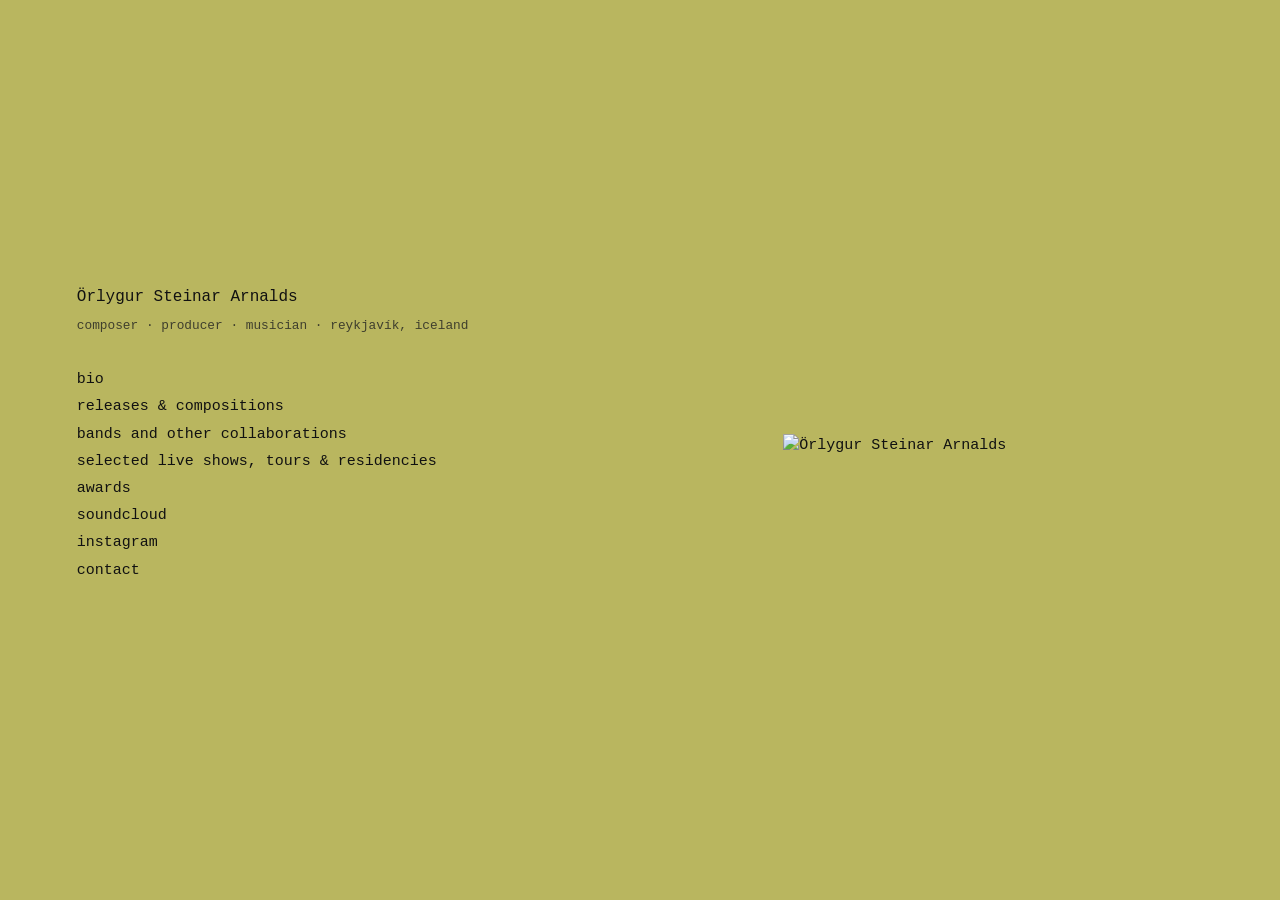
==== index.html @ 4bab3bf0 "Lowercase homepage text, add favicon, dates on collaborations, fix capitalization, remove dead foote" ====
<!DOCTYPE html>
<html lang="en">
<head>
<meta charset="UTF-8">
<meta name="viewport" content="width=device-width, initial-scale=1.0">
<title>Örlygur Steinar Arnalds</title>
<meta name="description" content="Örlygur Steinar Arnalds — composer, producer, musician. Reykjavík, Iceland.">
<link rel="icon" href="data:image/svg+xml,<svg xmlns=%22http://www.w3.org/2000/svg%22 viewBox=%220 0 100 100%22><rect width=%22100%22 height=%22100%22 fill=%22%23b9b65f%22/><text x=%2250%22 y=%2268%22 font-size=%2260%22 text-anchor=%22middle%22 fill=%22%232f5d34%22>Ö</text></svg>">
<link rel="stylesheet" href="style.css">
</head>
<body class="home">
<div class="hero">

  <div class="hero__text">
    <p class="name">Örlygur Steinar Arnalds</p>
    <p class="hero__subtitle">composer &middot; producer &middot; musician &middot; reykjavík, iceland</p>

    <nav class="links">
      <a href="bio.html">bio</a>
      <a href="releases.html">releases &amp; compositions</a>
      <a href="collabs.html">bands and other collaborations</a>
      <a href="live.html">selected live shows, tours &amp; residencies</a>
      <a href="awards.html">awards</a>
      <a href="https://soundcloud.com/rlygur-steinar-arnalds" target="_blank" rel="noopener">soundcloud</a>
      <a href="https://www.instagram.com/olli_steini/" target="_blank" rel="noopener">instagram</a>
      <a href="contact.html">contact</a>
    </nav>
  </div>

  <img class="hero__photo" src="https://github.com/user-attachments/assets/e506ba5f-13d1-49e9-8785-a370a1efbca6" alt="Örlygur Steinar Arnalds">

</div>

<script src="script.js"></script>
</body>
</html>
---- style.css ----
:root {
  --bg: #b9b65f;
  --text: #111;
  --text-muted: #3f3f2d;
  --accent: #2f5d34;
  --line: #a8a552;
}

* { box-sizing: border-box; }

html { scroll-behavior: smooth; }

body {
  margin: 0;
  background: var(--bg);
  color: var(--text);
  font-family: ui-monospace, Menlo, Consolas, "Courier New", monospace;
  font-size: 15px;
  line-height: 1.6;
}

a {
  color: var(--text);
  text-decoration: underline;
}

a:hover {
  color: var(--accent);
}

.wrap {
  max-width: 680px;
  margin: 0 auto;
  padding: 3rem 1.5rem;
}

.hero {
  display: flex;
  align-items: center;
  justify-content: space-between;
  gap: 1.5rem;
  min-height: 92vh;
  padding: 6rem 6vw 2rem;
}

.hero__text .name {
  font-size: 1rem;
  font-weight: normal;
  margin-bottom: 0.3rem;
}

.hero__subtitle {
  margin: 0 0 2rem;
  font-size: 0.8rem;
  color: var(--text-muted);
}

.hero__photo {
  display: block;
  width: min(36vw, 420px);
  max-width: 100%;
}

@media (max-width: 700px) {
  .hero {
    flex-direction: column-reverse;
    min-height: 0;
    padding: 2.5rem 1.5rem;
    gap: 2rem;
  }

  .hero__photo {
    width: 60vw;
  }
}

header {
  margin-bottom: 3rem;
  position: relative;
}

.name {
  margin: 0 0 0.3rem;
  font-weight: bold;
  font-size: 1.1rem;
}

.tagline {
  margin: 0 0 1.5rem;
  color: var(--text-muted);
}

nav.links {
  display: flex;
  flex-direction: column;
  gap: 0.2rem;
  margin-bottom: 1.5rem;
}

nav.links a {
  text-decoration: none;
}

nav.links a:hover {
  text-decoration: underline;
}

nav.back {
  margin-bottom: 1.5rem;
}

nav.back a {
  text-decoration: none;
}

nav.back a:hover {
  text-decoration: underline;
}

section {
  margin: 2.5rem 0;
}

h2 {
  margin: 0 0 0.8rem;
  font-size: 1rem;
  font-weight: bold;
}

p { margin: 0 0 0.9rem; }

.entry {
  margin-bottom: 1.4rem;
}

.entry h3 {
  margin: 0 0 0.2rem;
  font-size: 1rem;
  font-weight: bold;
}

.entry .meta {
  margin: 0 0 0.4rem;
  color: var(--text-muted);
}

.entry iframe {
  margin-top: 0.4rem;
}

.list {
  margin: 0;
  padding-left: 1.2rem;
}

.list li {
  margin-bottom: 0.3rem;
}

.group + .group {
  margin-top: 1rem;
}

.group h3 {
  margin: 0 0 0.3rem;
  font-weight: bold;
}

.year {
  color: var(--accent);
}

details summary {
  cursor: pointer;
  color: var(--accent);
}
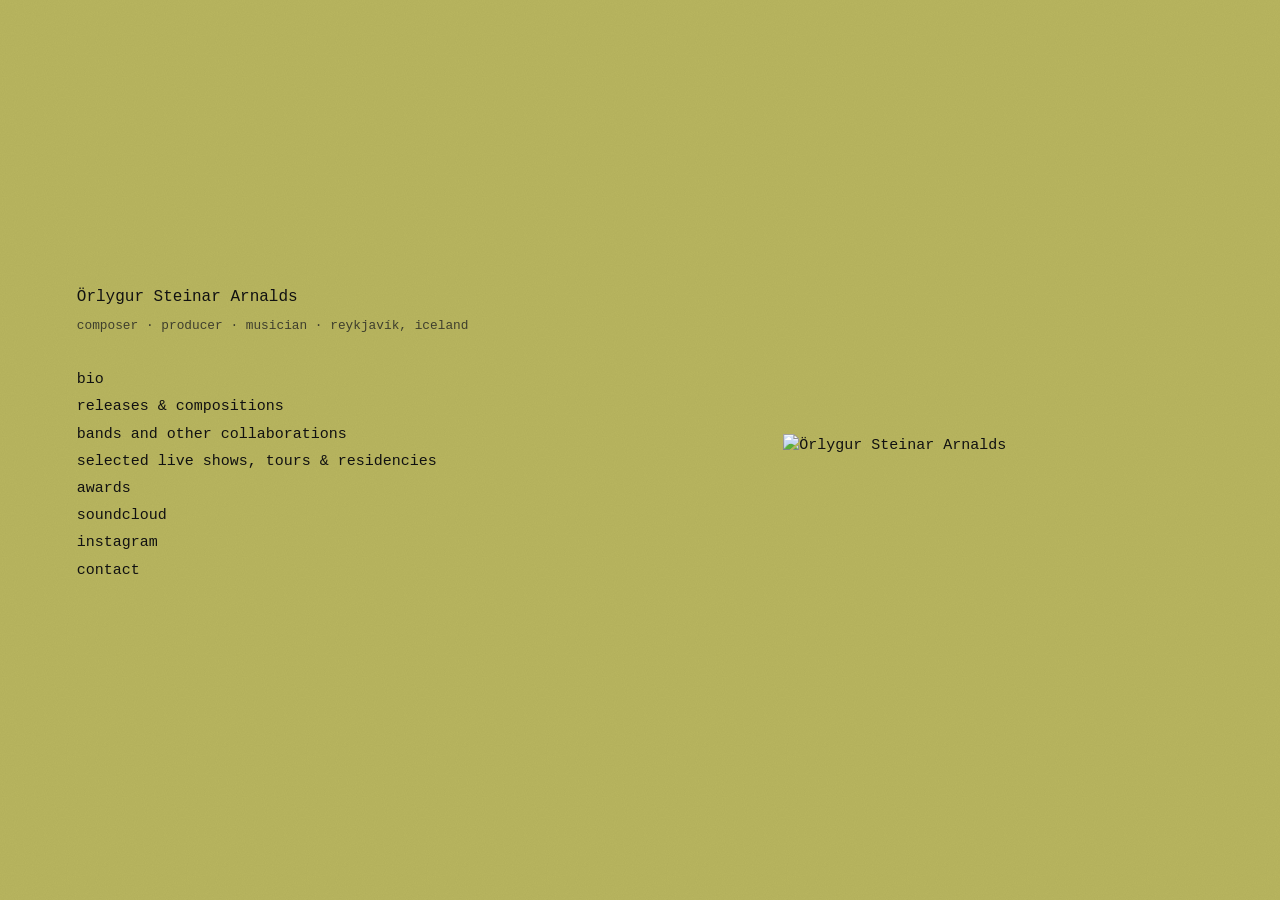
==== commit 04bb4df5: "Add OG/Twitter meta tags, JSON-LD schema, hover/focus transitions, subtle noise background, print st" ====
--- a/index.html
+++ b/index.html
@@ -5,8 +5,35 @@
 <meta name="viewport" content="width=device-width, initial-scale=1.0">
 <title>Örlygur Steinar Arnalds</title>
 <meta name="description" content="Örlygur Steinar Arnalds — composer, producer, musician. Reykjavík, Iceland.">
+<meta property="og:type" content="website">
+<meta property="og:title" content="Örlygur Steinar Arnalds">
+<meta property="og:description" content="Composer, producer, musician. Reykjavík, Iceland.">
+<meta property="og:image" content="https://github.com/user-attachments/assets/e506ba5f-13d1-49e9-8785-a370a1efbca6">
+<meta property="og:url" content="https://orlygur-arnalds.github.io/test1/">
+<meta name="twitter:card" content="summary_large_image">
+<meta name="twitter:title" content="Örlygur Steinar Arnalds">
+<meta name="twitter:description" content="Composer, producer, musician. Reykjavík, Iceland.">
+<meta name="twitter:image" content="https://github.com/user-attachments/assets/e506ba5f-13d1-49e9-8785-a370a1efbca6">
 <link rel="icon" href="data:image/svg+xml,<svg xmlns=%22http://www.w3.org/2000/svg%22 viewBox=%220 0 100 100%22><rect width=%22100%22 height=%22100%22 fill=%22%23b9b65f%22/><text x=%2250%22 y=%2268%22 font-size=%2260%22 text-anchor=%22middle%22 fill=%22%232f5d34%22>Ö</text></svg>">
 <link rel="stylesheet" href="style.css">
+<script type="application/ld+json">
+{
+  "@context": "https://schema.org",
+  "@type": "Person",
+  "name": "Örlygur Steinar Arnalds",
+  "jobTitle": ["Composer", "Producer", "Musician"],
+  "address": {
+    "@type": "PostalAddress",
+    "addressLocality": "Reykjavík",
+    "addressCountry": "IS"
+  },
+  "url": "https://orlygur-arnalds.github.io/test1/",
+  "sameAs": [
+    "https://soundcloud.com/rlygur-steinar-arnalds",
+    "https://www.instagram.com/olli_steini/"
+  ]
+}
+</script>
 </head>
 <body class="home">
 <div class="hero">
@@ -31,6 +58,5 @@
 
 </div>
 
-<script src="script.js"></script>
 </body>
 </html>
--- a/style.css
+++ b/style.css
@@ -12,7 +12,8 @@
 
 body {
   margin: 0;
-  background: var(--bg);
+  background-color: var(--bg);
+  background-image: url("data:image/svg+xml,%3Csvg xmlns='http://www.w3.org/2000/svg' width='120' height='120'%3E%3Cfilter id='n'%3E%3CfeTurbulence type='fractalNoise' baseFrequency='0.9' numOctaves='2' stitchTiles='stitch'/%3E%3CfeColorMatrix type='matrix' values='0 0 0 0 0 0 0 0 0 0 0 0 0 0 0 0 0 0 0.04 0'/%3E%3C/filter%3E%3Crect width='100%25' height='100%25' filter='url(%23n)'/%3E%3C/svg%3E");
   color: var(--text);
   font-family: ui-monospace, Menlo, Consolas, "Courier New", monospace;
   font-size: 15px;
@@ -22,10 +23,19 @@
 a {
   color: var(--text);
   text-decoration: underline;
+  transition: color 0.15s ease;
 }
 
 a:hover {
   color: var(--accent);
+}
+
+a:focus-visible,
+nav.links a:focus-visible,
+nav.back a:focus-visible {
+  outline: 2px solid var(--accent);
+  outline-offset: 2px;
+  border-radius: 1px;
 }
 
 .wrap {
@@ -99,6 +109,7 @@
 
 nav.links a {
   text-decoration: none;
+  transition: color 0.15s ease;
 }
 
 nav.links a:hover {
@@ -175,3 +186,32 @@
   color: var(--accent);
 }
 
+.badge {
+  display: inline-block;
+  margin-left: 0.5rem;
+  padding: 0.05rem 0.4rem;
+  font-size: 0.7rem;
+  color: var(--bg);
+  background: var(--accent);
+  border-radius: 3px;
+  vertical-align: middle;
+}
+
+@media print {
+  body {
+    background: #fff;
+    background-image: none;
+    color: #000;
+  }
+
+  nav.back,
+  nav.links,
+  .badge {
+    display: none;
+  }
+
+  a {
+    color: #000;
+  }
+}
+
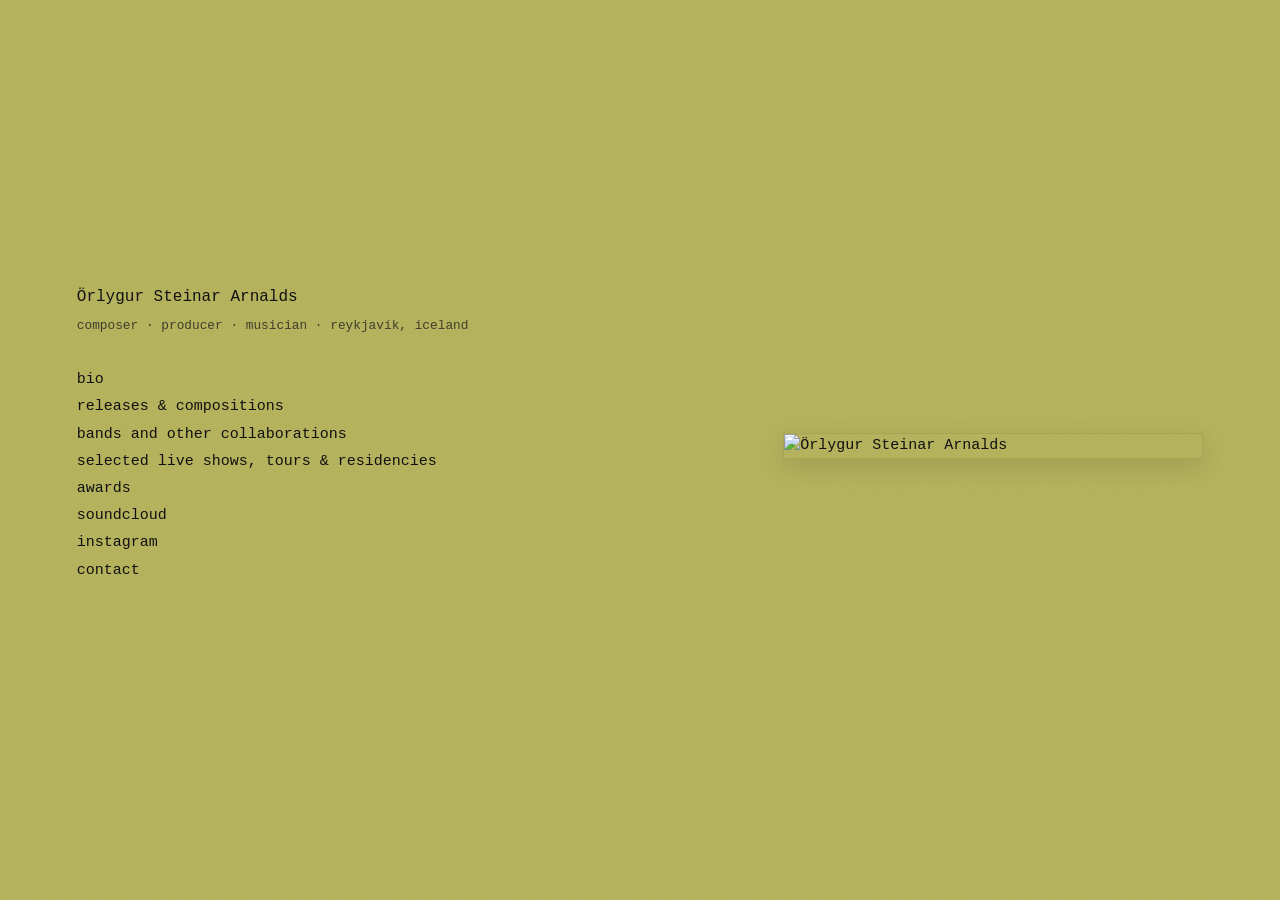
==== commit cedeab4f: "Add selection styling, animated underlines, fade-in, skip link, back-to-top, hero photo border, sect" ====
--- a/index.html
+++ b/index.html
@@ -36,7 +36,8 @@
 </script>
 </head>
 <body class="home">
-<div class="hero">
+<a class="skip-link" href="#main">Skip to content</a>
+<div class="hero" id="main">
 
   <div class="hero__text">
     <p class="name">Örlygur Steinar Arnalds</p>
--- a/style.css
+++ b/style.css
@@ -8,7 +8,56 @@
 
 * { box-sizing: border-box; }
 
-html { scroll-behavior: smooth; }
+html {
+  scroll-behavior: smooth;
+  view-transition-name: none;
+}
+
+::selection {
+  background: var(--accent);
+  color: var(--bg);
+}
+
+@keyframes fade-up {
+  from {
+    opacity: 0;
+    transform: translateY(6px);
+  }
+  to {
+    opacity: 1;
+    transform: translateY(0);
+  }
+}
+
+body {
+  animation: fade-up 0.4s ease both;
+}
+
+@media (prefers-reduced-motion: reduce) {
+  body {
+    animation: none;
+  }
+}
+
+::view-transition-old(root),
+::view-transition-new(root) {
+  animation-duration: 0.25s;
+}
+
+.skip-link {
+  position: absolute;
+  left: -9999px;
+  top: 0;
+  background: var(--accent);
+  color: var(--bg);
+  padding: 0.4rem 0.8rem;
+  z-index: 10;
+}
+
+.skip-link:focus {
+  left: 0.5rem;
+  top: 0.5rem;
+}
 
 body {
   margin: 0;
@@ -69,6 +118,8 @@
   display: block;
   width: min(36vw, 420px);
   max-width: 100%;
+  border: 1px solid var(--line);
+  box-shadow: 0 0.5rem 1.5rem rgba(0, 0, 0, 0.12);
 }
 
 @media (max-width: 700px) {
@@ -107,29 +158,41 @@
   margin-bottom: 1.5rem;
 }
 
-nav.links a {
+nav.links a,
+nav.back a {
   text-decoration: none;
-  transition: color 0.15s ease;
-}
-
-nav.links a:hover {
-  text-decoration: underline;
+  background-image: linear-gradient(var(--accent), var(--accent));
+  background-position: 0 1.2em;
+  background-repeat: no-repeat;
+  background-size: 0% 1px;
+  transition: color 0.15s ease, background-size 0.2s ease;
+}
+
+nav.links a:hover,
+nav.back a:hover {
+  background-size: 100% 1px;
 }
 
 nav.back {
   margin-bottom: 1.5rem;
 }
 
-nav.back a {
-  text-decoration: none;
-}
-
-nav.back a:hover {
-  text-decoration: underline;
-}
-
 section {
   margin: 2.5rem 0;
+  padding-top: 1.5rem;
+  border-top: 1px solid var(--line);
+}
+
+section:first-of-type {
+  padding-top: 0;
+  border-top: none;
+}
+
+.back-to-top {
+  display: inline-block;
+  margin-top: 1rem;
+  font-size: 0.85rem;
+  color: var(--text-muted);
 }
 
 h2 {
@@ -186,15 +249,14 @@
   color: var(--accent);
 }
 
-.badge {
-  display: inline-block;
-  margin-left: 0.5rem;
-  padding: 0.05rem 0.4rem;
-  font-size: 0.7rem;
-  color: var(--bg);
-  background: var(--accent);
-  border-radius: 3px;
-  vertical-align: middle;
+@media (prefers-color-scheme: dark) {
+  :root {
+    --bg: #1c2117;
+    --text: #e8e6d8;
+    --text-muted: #a9a98a;
+    --accent: #7fbf8a;
+    --line: #3a4630;
+  }
 }
 
 @media print {
@@ -205,8 +267,7 @@
   }
 
   nav.back,
-  nav.links,
-  .badge {
+  nav.links {
     display: none;
   }
 
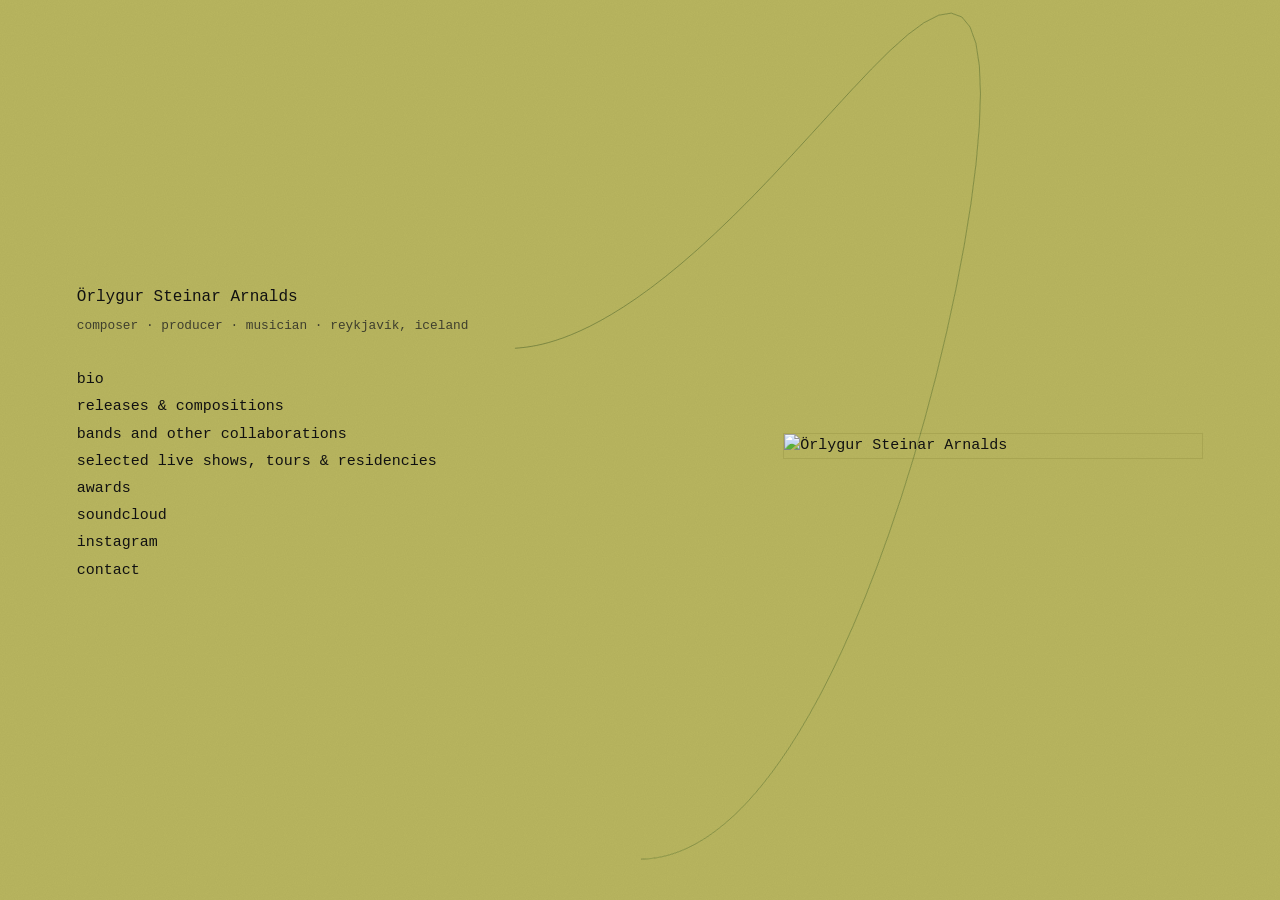
==== commit 070fe557: "Add chaotic Lorenz attractor canvas overlay across all pages" ====
--- a/index.html
+++ b/index.html
@@ -59,5 +59,6 @@
 
 </div>
 
+<script src="lorenz.js"></script>
 </body>
 </html>
--- a/style.css
+++ b/style.css
@@ -8,40 +8,9 @@
 
 * { box-sizing: border-box; }
 
-html {
-  scroll-behavior: smooth;
-  view-transition-name: none;
-}
-
 ::selection {
   background: var(--accent);
   color: var(--bg);
-}
-
-@keyframes fade-up {
-  from {
-    opacity: 0;
-    transform: translateY(6px);
-  }
-  to {
-    opacity: 1;
-    transform: translateY(0);
-  }
-}
-
-body {
-  animation: fade-up 0.4s ease both;
-}
-
-@media (prefers-reduced-motion: reduce) {
-  body {
-    animation: none;
-  }
-}
-
-::view-transition-old(root),
-::view-transition-new(root) {
-  animation-duration: 0.25s;
 }
 
 .skip-link {
@@ -84,7 +53,6 @@
 nav.back a:focus-visible {
   outline: 2px solid var(--accent);
   outline-offset: 2px;
-  border-radius: 1px;
 }
 
 .wrap {
@@ -119,7 +87,6 @@
   width: min(36vw, 420px);
   max-width: 100%;
   border: 1px solid var(--line);
-  box-shadow: 0 0.5rem 1.5rem rgba(0, 0, 0, 0.12);
 }
 
 @media (max-width: 700px) {
@@ -161,16 +128,12 @@
 nav.links a,
 nav.back a {
   text-decoration: none;
-  background-image: linear-gradient(var(--accent), var(--accent));
-  background-position: 0 1.2em;
-  background-repeat: no-repeat;
-  background-size: 0% 1px;
-  transition: color 0.15s ease, background-size 0.2s ease;
+  transition: color 0.15s ease;
 }
 
 nav.links a:hover,
 nav.back a:hover {
-  background-size: 100% 1px;
+  text-decoration: underline;
 }
 
 nav.back {
@@ -247,16 +210,6 @@
 details summary {
   cursor: pointer;
   color: var(--accent);
-}
-
-@media (prefers-color-scheme: dark) {
-  :root {
-    --bg: #1c2117;
-    --text: #e8e6d8;
-    --text-muted: #a9a98a;
-    --accent: #7fbf8a;
-    --line: #3a4630;
-  }
 }
 
 @media print {
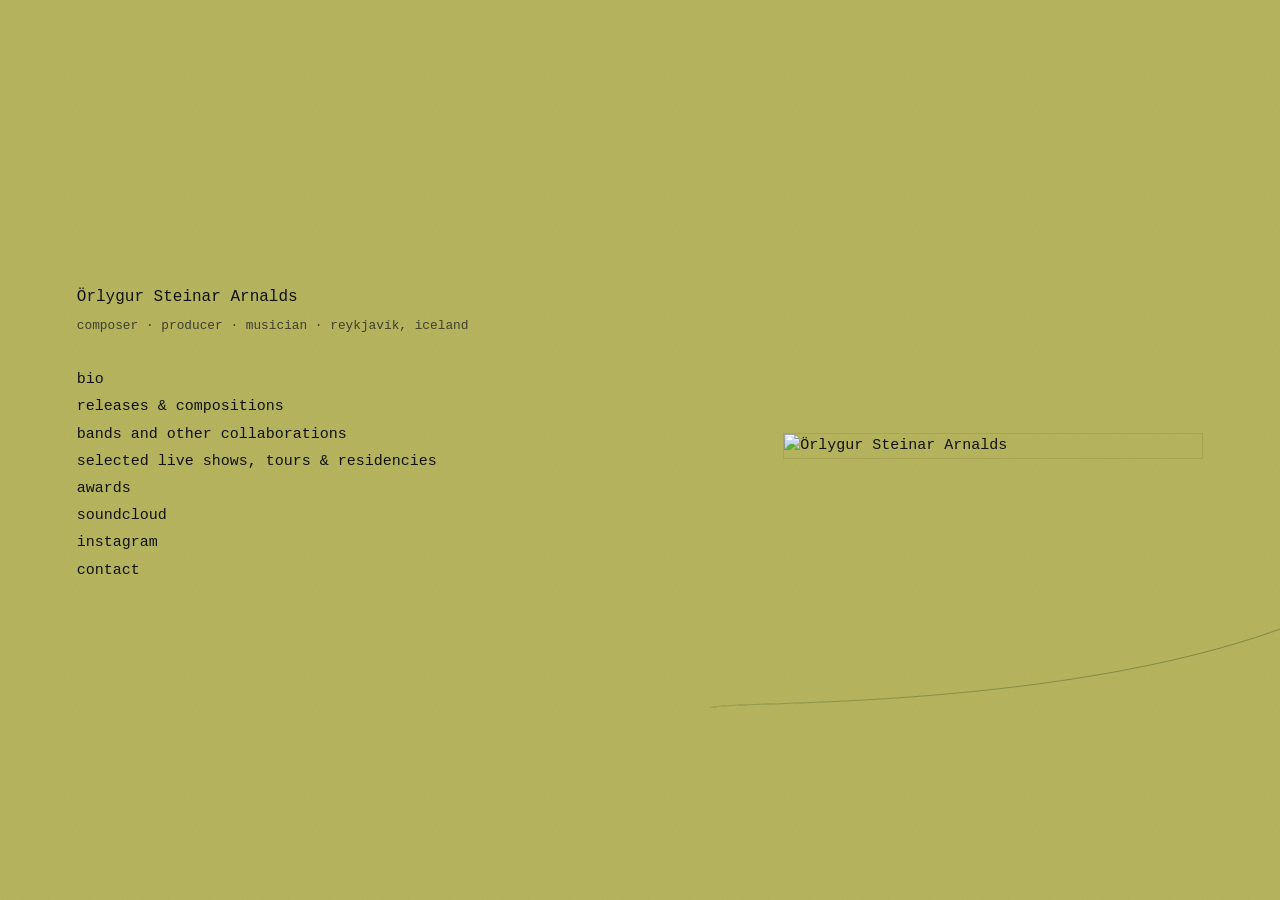
==== commit 02284e5b: "Randomize attractor type and initial state each load (Lorenz, Rössler, Aizawa, Chen)" ====
--- a/index.html
+++ b/index.html
@@ -59,6 +59,6 @@
 
 </div>
 
-<script src="lorenz.js"></script>
+<script src="attractor.js"></script>
 </body>
 </html>
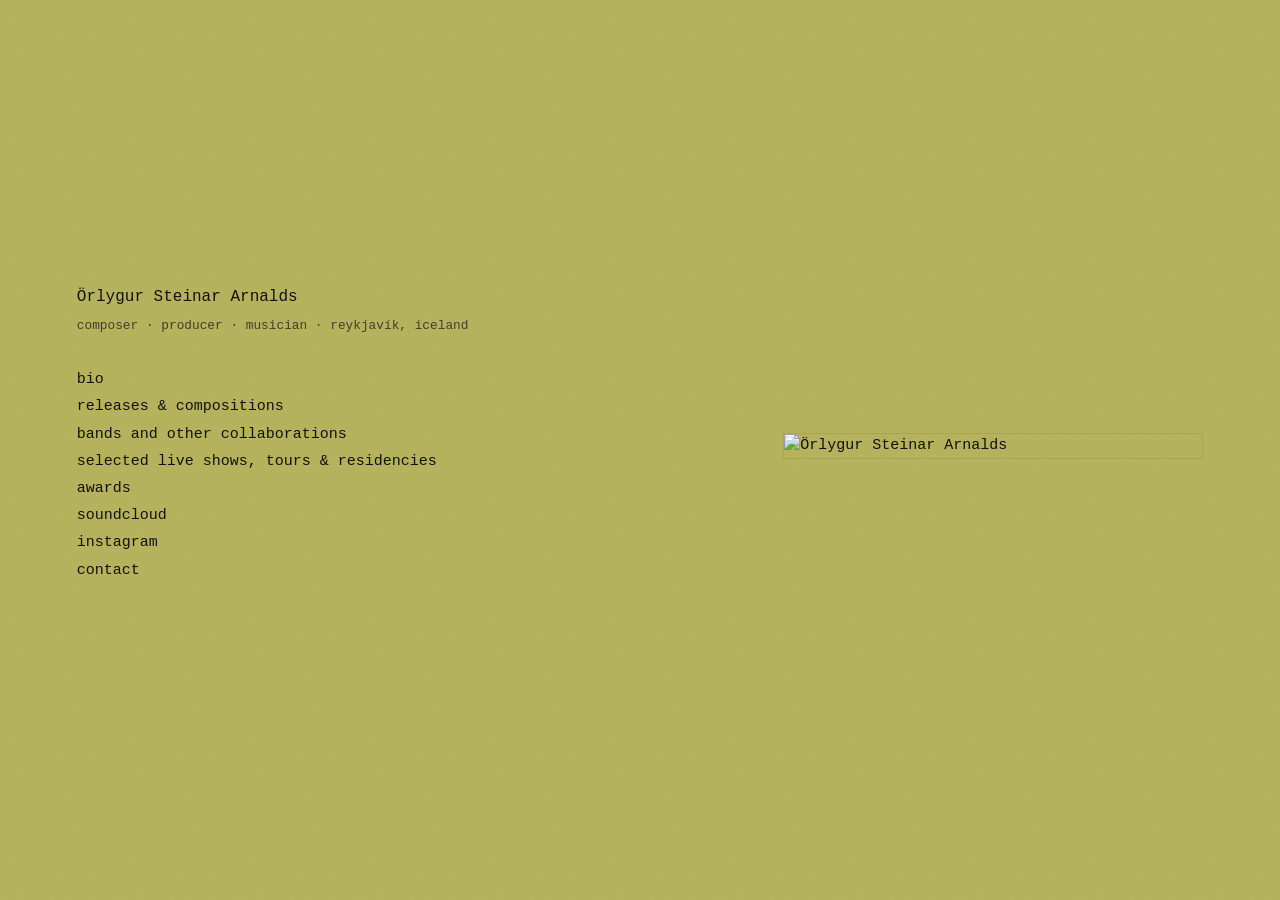
==== commit 709aa767: "Remove generative canvas overlay effect" ====
--- a/index.html
+++ b/index.html
@@ -59,6 +59,5 @@
 
 </div>
 
-<script src="attractor.js"></script>
 </body>
 </html>
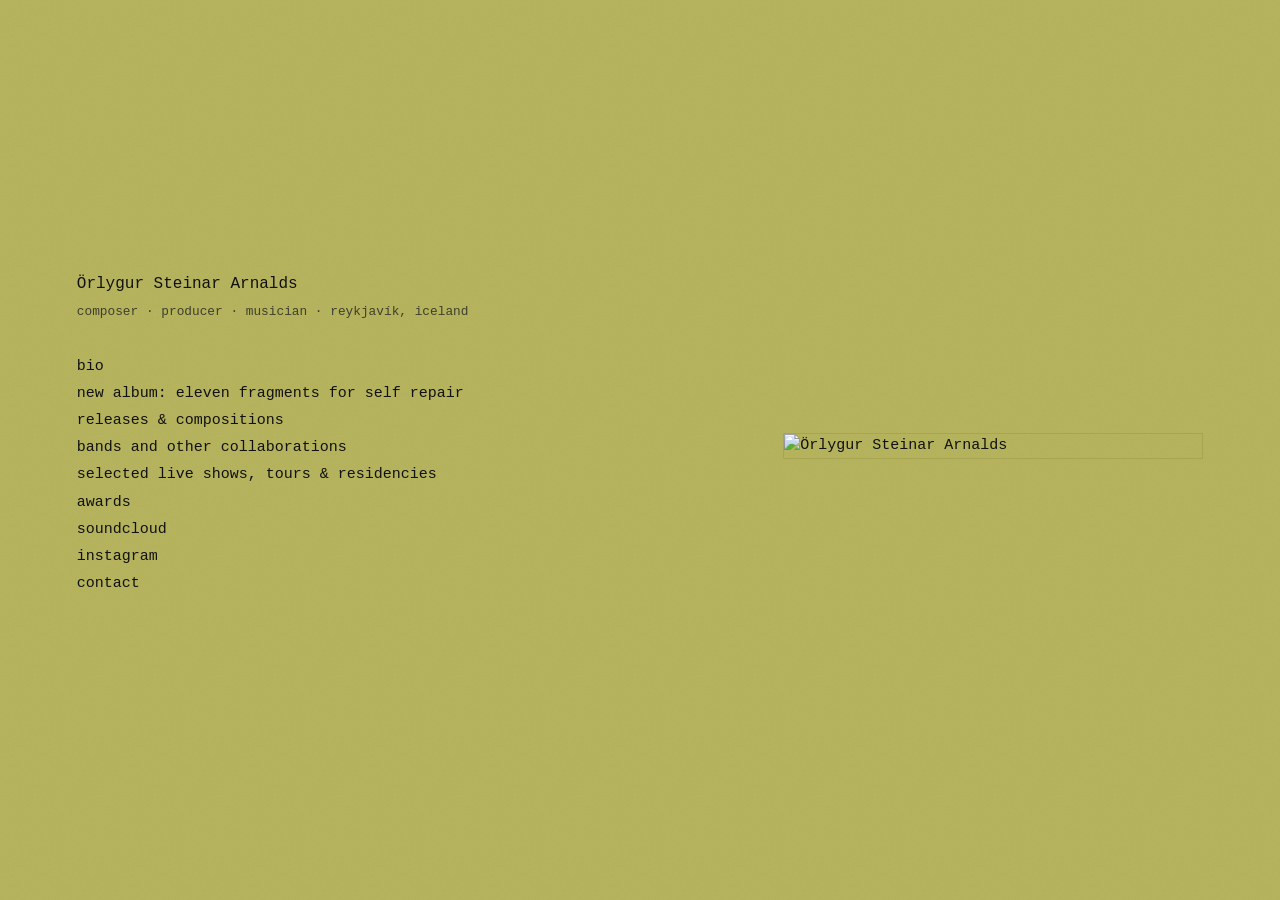
==== commit 98ad2e20: "Add homepage link to newest album" ====
--- a/index.html
+++ b/index.html
@@ -45,6 +45,7 @@
 
     <nav class="links">
       <a href="bio.html">bio</a>
+      <a href="https://selfrepair.bandcamp.com/album/eleven-fragments-for-self-repair" target="_blank" rel="noopener">new album: eleven fragments for self repair</a>
       <a href="releases.html">releases &amp; compositions</a>
       <a href="collabs.html">bands and other collaborations</a>
       <a href="live.html">selected live shows, tours &amp; residencies</a>
--- a/style.css
+++ b/style.css
@@ -159,9 +159,12 @@
 }
 
 h2 {
-  margin: 0 0 0.8rem;
-  font-size: 1rem;
-  font-weight: bold;
+  margin: 0 0 1rem;
+  font-size: 0.85rem;
+  font-weight: bold;
+  letter-spacing: 0.12em;
+  text-transform: uppercase;
+  color: var(--accent);
 }
 
 p { margin: 0 0 0.9rem; }
